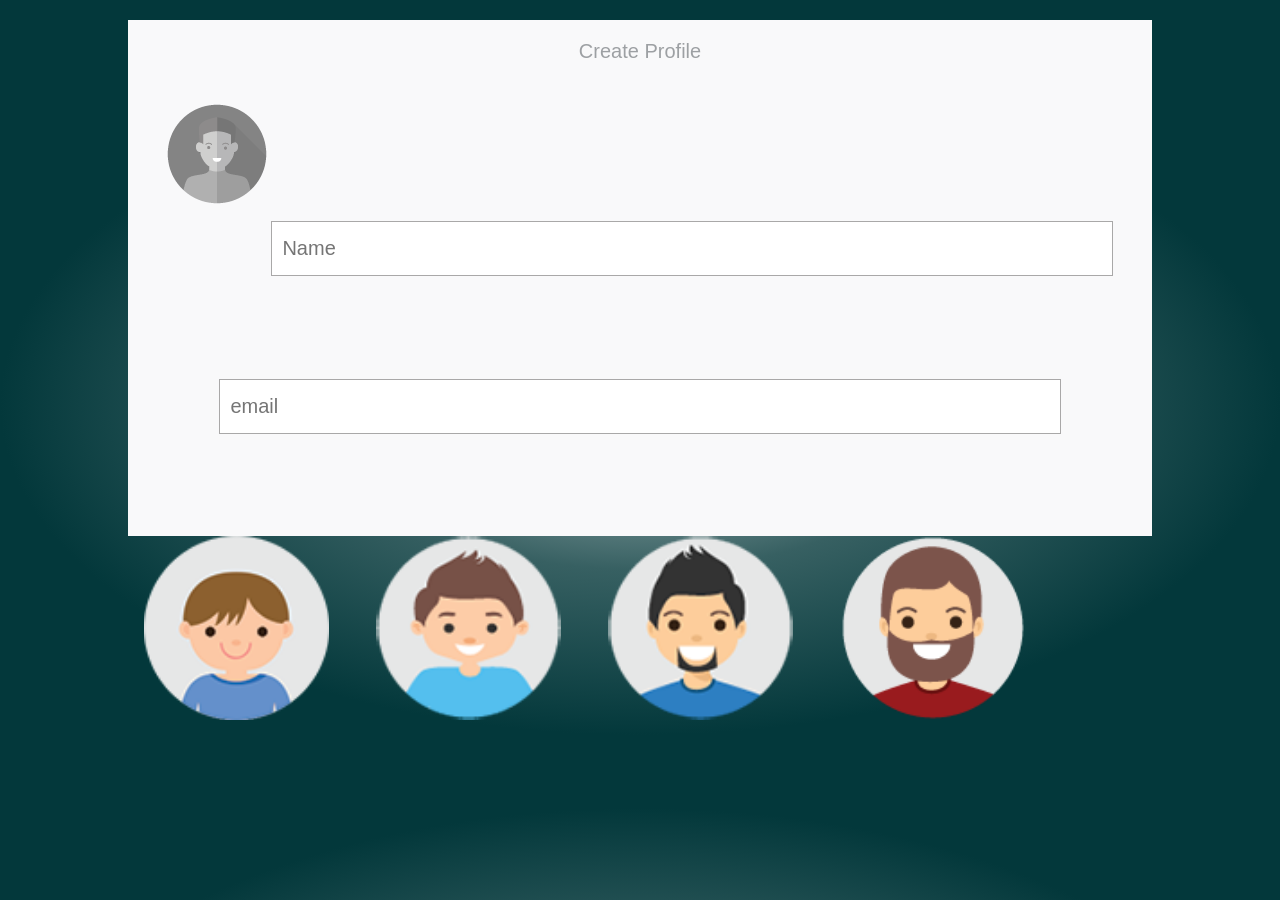
==== www/landingPage.html @ 3b5fb0a3 "profile page added" ====
<!DOCTYPE html>

<html>

<head>
    <meta charset="utf-8" />
    <meta name="format-detection" content="telephone=no" />
    <meta name="msapplication-tap-highlight" content="no" />
    <meta name="viewport" content="user-scalable=no, initial-scale=1, maximum-scale=1, minimum-scale=1, width=device-width" />
    <!-- This is a wide open CSP declaration. To lock this down for production, see below. -->
    <meta http-equiv="Content-Security-Policy" content="default-src * 'unsafe-inline'; style-src 'self' 'unsafe-inline'; media-src *" />
    <link rel="stylesheet" type="text/css" href="css/style.css" />
    <title>Brain Briker</title>
</head>

<body>

    <div class="profile">
        <h3>Create Profile</h3>
        <img src="img/default_profile.png" />
        <input type="text" name="fname" placeholder="Name">
        <input type="email" name="fname" placeholder="email">
        <ul class="ageLimit">
            <li><img src="img/7_12yrs.png" /></li>
            <li><img src="img/13_22yrs.png" /></li>
            <li><img src="img/23_30yrs.png" /></li>
            <li><img src="img/30+yrs.png" /></li>
        </ul>
    </div>
    <script type="text/javascript ">
        app.initialize();
        setTimeout(function() {
            window.location.href = 'spec.html'
        }, 5000);
    </script>
</body>

</html>
---- www/css/style.css ----
body {
        background: #376062;
        /* For browsers that do not support gradients */
        background: -webkit-radial-gradient(50% 55%, closest-side, #b8c8c8, #376062, #03383b);
        /* For Safari 5.1 to 6.0 */
        background: -o-radial-gradient(50% 55%, closest-side, #b8c8c8, #376062, #03383b);
        /* For Opera 11.1 to 12.0 */
        background: -moz-radial-gradient(50% 55%, closest-side, #b8c8c8, #376062, #03383b);
        /* For Firefox 3.6 to 15 */
        background: radial-gradient(50% 55%, closest-side, #b8c8c8, #376062, #03383b);
        /* Standard syntax */
        margin: 0px;
        padding: 0px;
    }
    
    .app {
        width: 315px;
        margin: 0px auto;
        background: url('../img/bg_elements.svg') repeat-y;
        background-position: 50% 50%;
    }
    
    .bbtext {
        padding: 20% 0% 5% 10%;
        margin: 0px auto;
    }
    
    .bbhead {
        padding: 0% 0% 10% 0%;
    }
    
    .spalashLogo {
        position: relative;
        float: right;
        padding: 0% 0% 30% 2%;
    }
    
    .profile {
        width: 80%;
        height: 80%;
        background-color: #f9f9fa;
        margin: 0px auto;
        text-align: center;
    }
    
    .profile h3 {
        font-family: Arial, Helvetica, sans-serif;
        font-size: 20px;
        color: #9da0a3;
        font-weight: 100;
        padding: 2% 0% 2% 0;
    }
    
    .profile input {
        width: 80%;
        margin: 0px auto;
        padding: 15px 10px;
        border: 1px solid #a9a8a8;
        font-size: 20px;
        margin-bottom: 10%;
        color: #f3715b;
    }
    
    .profile img {
        padding-bottom: 5%
    }
    
    .ageLimit {
        width: 106%;
        margin: 0px auto;
    }
    
    ul,
    ul li,
    .ageLimit ul,
    .ageLimit li {
        list-style: none;
        margin: 0px;
        padding: 0px;
        position: relative;
    }
    
    .ageLimit li {
        list-style: none;
        float: left;
        margin-right: 15px;
        position: relative;
        width: 20%;
    }
    
    .ageLimit li img {
        width: 85%;
    }
    
    .profile ul {
        position: relative;
    }
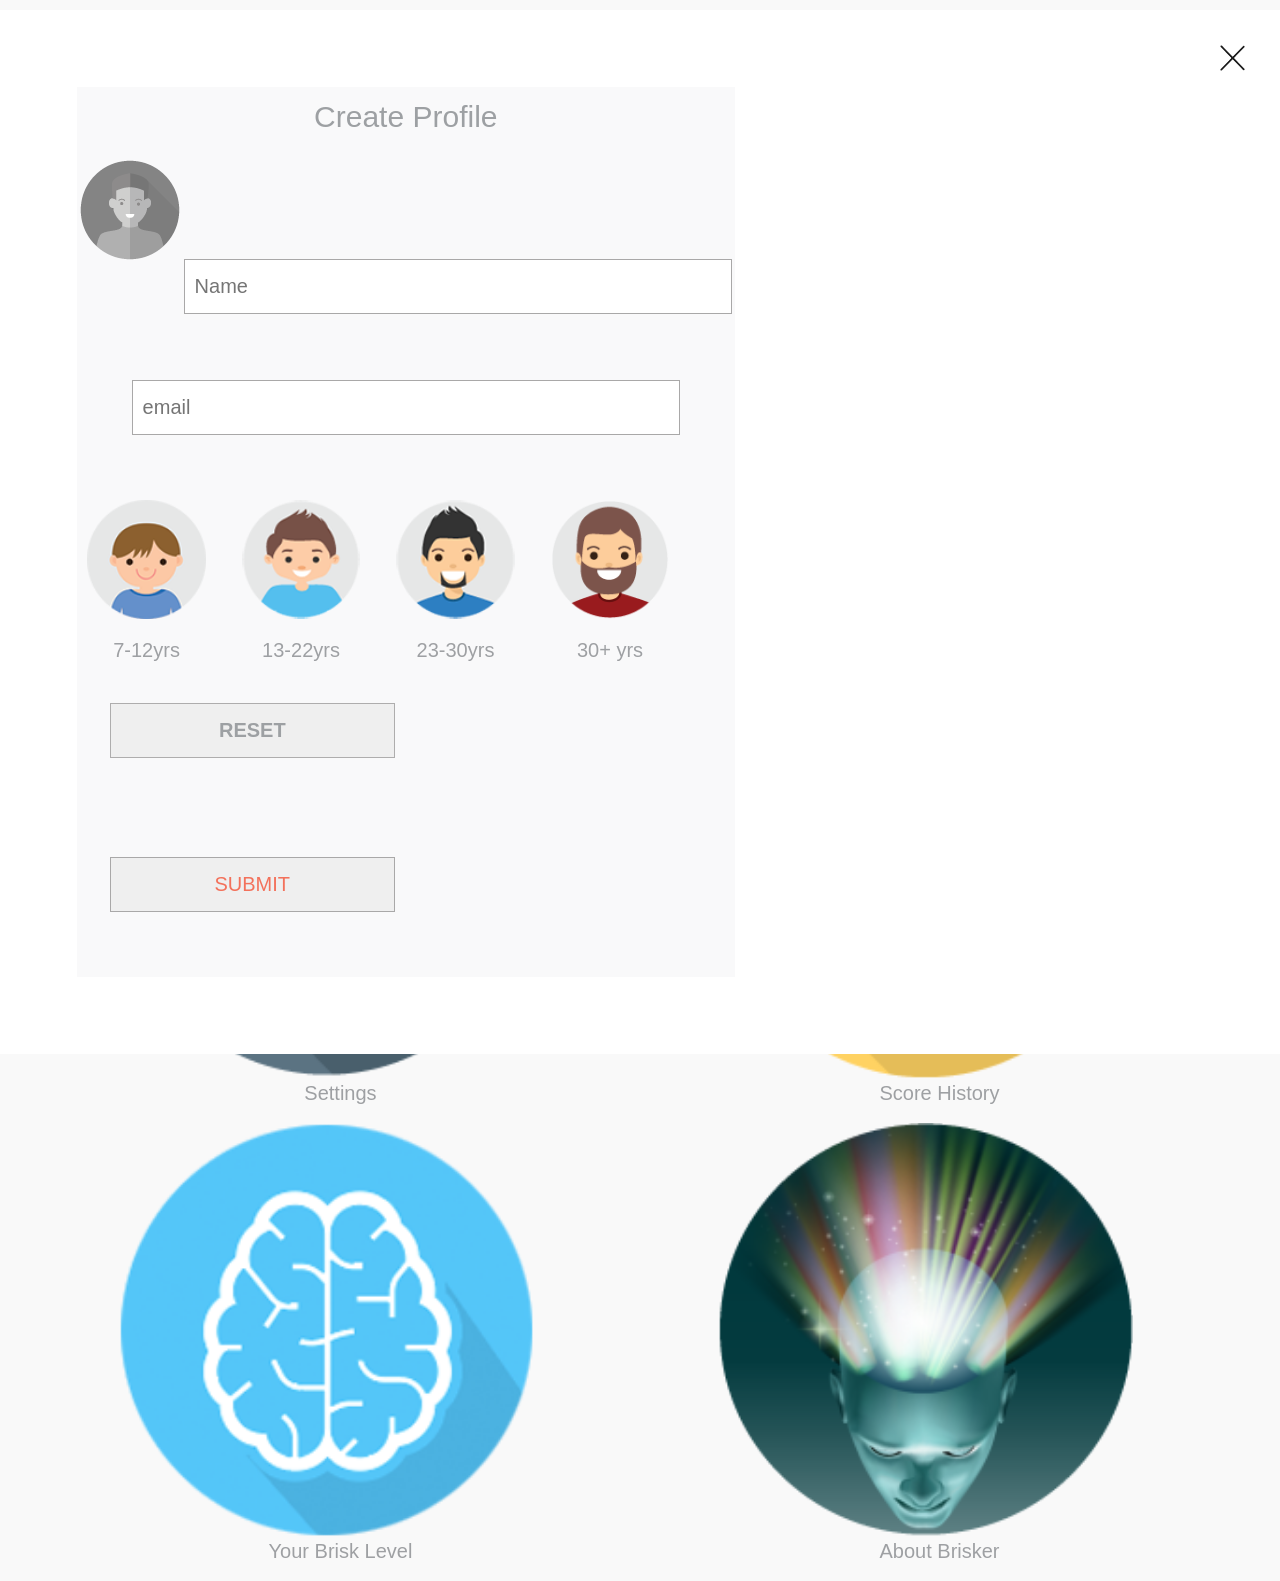
==== commit 864856dc: "list of games, landing page & profile pages added" ====
--- a/www/landingPage.html
+++ b/www/landingPage.html
@@ -13,25 +13,90 @@
     <title>Brain Briker</title>
 </head>
 
-<body>
-
-    <div class="profile">
-        <h3>Create Profile</h3>
-        <img src="img/default_profile.png" />
-        <input type="text" name="fname" placeholder="Name">
-        <input type="email" name="fname" placeholder="email">
-        <ul class="ageLimit">
-            <li><img src="img/7_12yrs.png" /></li>
-            <li><img src="img/13_22yrs.png" /></li>
-            <li><img src="img/23_30yrs.png" /></li>
-            <li><img src="img/30+yrs.png" /></li>
+<body class="landingpage">
+    <!--<button id="myBtn">Open Modal</button>-->
+    <img src="img/BB_orange_text.png" width="60%" />
+    <p>Welcom Guest</p>
+    <hr>
+    <div class="landingGround">
+        <ul>
+            <li class="gap">
+                <a href="listOfGames.html"><img src="img/listofgame.png" />
+                    <p>List of Games</p>
+                </a>
+            </li>
+            <li>
+                <a href="#" id="myBtn"><img src="img/profileicon.png" />
+                    <p>Profile</p>
+                </a>
+            </li>
+            <li class="gap"><img src="img/settingicon.png" />
+                <p>Settings</p>
+            </li>
+            <li><img src="img/scoreicon.png" />
+                <p>Score History</p>
+            </li>
+            <li class="gap"><img src="img/levelicon.png" />
+                <p>Your Brisk Level</p>
+            </li>
+            <li><img src="img/aboutbb.png" />
+                <p>About Brisker</p>
+            </li>
         </ul>
     </div>
+    <div id="myModal" class="modal">
+        <div class="profile">
+            <div class="closeBtn close"><img src="img/close.png" width="50%"></div>
+            <h3>Create Profile</h3>
+            <img src="img/default_profile.png" />
+            <input type="text" name="fname" placeholder="Name">
+            <input type="email" name="fname" placeholder="email">
+            <ul class="ageLimit">
+                <li><img src="img/7_12yrs.png" /><br>
+                    <p>7-12yrs</p>
+                </li>
+                <li><img src="img/13_22yrs.png" /><br>
+                    <p>13-22yrs</p>
+                </li>
+                <li><img src="img/23_30yrs.png" /><br>
+                    <p>23-30yrs</p>
+                </li>
+                <li><img src="img/30+yrs.png" /><br>
+                    <p>30+ yrs</p>
+                </li>
+            </ul>
+            <div>
+                <input type="button" value="RESET" class="btnreset" />
+                <input type="button" value="SUBMIT" class="btnsubmit" />
+            </div>
+        </div>
+    </div>
+
     <script type="text/javascript ">
-        app.initialize();
-        setTimeout(function() {
-            window.location.href = 'spec.html'
-        }, 5000);
+        var modal = document.getElementById('myModal');
+
+        // Get the button that opens the modal
+        var btn = document.getElementById("myBtn");
+
+        // Get the <span> element that closes the modal
+        var span = document.getElementsByClassName("close")[0];
+
+        // When the user clicks the button, open the modal 
+        btn.onclick = function() {
+            modal.style.display = "block";
+        }
+
+        // When the user clicks on <span> (x), close the modal
+        span.onclick = function() {
+            modal.style.display = "none";
+        }
+
+        // When the user clicks anywhere outside of the modal, close it
+        window.onclick = function(event) {
+            if (event.target == modal) {
+                modal.style.display = "none";
+            }
+        }
     </script>
 </body>
 
--- a/www/css/style.css
+++ b/www/css/style.css
@@ -1,97 +1,269 @@
-    body {
-        background: #376062;
-        /* For browsers that do not support gradients */
-        background: -webkit-radial-gradient(50% 55%, closest-side, #b8c8c8, #376062, #03383b);
-        /* For Safari 5.1 to 6.0 */
-        background: -o-radial-gradient(50% 55%, closest-side, #b8c8c8, #376062, #03383b);
-        /* For Opera 11.1 to 12.0 */
-        background: -moz-radial-gradient(50% 55%, closest-side, #b8c8c8, #376062, #03383b);
-        /* For Firefox 3.6 to 15 */
-        background: radial-gradient(50% 55%, closest-side, #b8c8c8, #376062, #03383b);
-        /* Standard syntax */
-        margin: 0px;
-        padding: 0px;
-    }
-    
-    .app {
-        width: 315px;
-        margin: 0px auto;
-        background: url('../img/bg_elements.svg') repeat-y;
-        background-position: 50% 50%;
-    }
-    
-    .bbtext {
-        padding: 20% 0% 5% 10%;
-        margin: 0px auto;
-    }
-    
-    .bbhead {
-        padding: 0% 0% 10% 0%;
-    }
-    
-    .spalashLogo {
-        position: relative;
-        float: right;
-        padding: 0% 0% 30% 2%;
-    }
-    
-    .profile {
-        width: 80%;
-        height: 80%;
-        background-color: #f9f9fa;
-        margin: 0px auto;
-        text-align: center;
-    }
-    
-    .profile h3 {
-        font-family: Arial, Helvetica, sans-serif;
-        font-size: 20px;
-        color: #9da0a3;
-        font-weight: 100;
-        padding: 2% 0% 2% 0;
-    }
-    
-    .profile input {
-        width: 80%;
-        margin: 0px auto;
-        padding: 15px 10px;
-        border: 1px solid #a9a8a8;
-        font-size: 20px;
-        margin-bottom: 10%;
-        color: #f3715b;
-    }
-    
-    .profile img {
-        padding-bottom: 5%
-    }
-    
-    .ageLimit {
-        width: 106%;
-        margin: 0px auto;
-    }
-    
-    ul,
-    ul li,
-    .ageLimit ul,
-    .ageLimit li {
-        list-style: none;
-        margin: 0px;
-        padding: 0px;
-        position: relative;
-    }
-    
-    .ageLimit li {
-        list-style: none;
-        float: left;
-        margin-right: 15px;
-        position: relative;
-        width: 20%;
-    }
-    
-    .ageLimit li img {
-        width: 85%;
-    }
-    
-    .profile ul {
-        position: relative;
-    }+        body {
+            background: #376062;
+            /* For browsers that do not support gradients */
+            background: -webkit-radial-gradient(50% 55%, closest-side, #b8c8c8, #376062, #03383b);
+            /* For Safari 5.1 to 6.0 */
+            background: -o-radial-gradient(50% 55%, closest-side, #b8c8c8, #376062, #03383b);
+            /* For Opera 11.1 to 12.0 */
+            background: -moz-radial-gradient(50% 55%, closest-side, #b8c8c8, #376062, #03383b);
+            /* For Firefox 3.6 to 15 */
+            background: radial-gradient(50% 55%, closest-side, #b8c8c8, #376062, #03383b);
+            /* Standard syntax */
+            margin: 0px;
+            padding: 0px;
+        }
+        
+        .app {
+            width: 315px;
+            margin: 0px auto;
+            background: url('../img/bg_elements.svg') repeat-y;
+            background-position: 50% 50%;
+        }
+        
+        .bbtext {
+            padding: 20% 0% 5% 10%;
+            margin: 0px auto;
+        }
+        
+        .bbhead {
+            padding: 0% 0% 10% 0%;
+        }
+        
+        .spalashLogo {
+            position: relative;
+            float: right;
+            padding: 0% 0% 30% 2%;
+        }
+        
+        .profile {
+            background-color: #f9f9fa;
+            margin: 6%;
+            text-align: center;
+            float: left;
+        }
+        
+        .profile h3 {
+            font-family: Arial, Helvetica, sans-serif;
+            font-size: 30px;
+            color: #9da0a3;
+            font-weight: 100;
+            padding: 0% 0% 2% 0;
+            line-height: 0px;
+        }
+        
+        .profile input {
+            width: 80%;
+            margin: 0px auto;
+            padding: 15px 10px;
+            border: 1px solid #a9a8a8;
+            font-size: 20px;
+            margin-bottom: 10%;
+            color: #f3715b;
+        }
+        
+        .profile img {
+            padding-bottom: 5%
+        }
+        
+        .ageLimit {
+            width: 106%;
+            margin: 0px auto;
+        }
+        
+        ul,
+        ul li,
+        .ageLimit ul,
+        .ageLimit li {
+            list-style: none;
+            margin: 0px;
+            padding: 0px;
+            position: relative;
+        }
+        
+        .ageLimit li {
+            list-style: none;
+            float: left;
+            margin-right: 15px;
+            position: relative;
+            width: 20%;
+        }
+        
+        .ageLimit li img {
+            width: 85%;
+        }
+        
+        .profile ul {
+            position: relative;
+        }
+        
+        .btnreset {
+            font-weight: bold;
+            font-family: Arial, Helvetica, sans-serif;
+            color: #9da0a3 !important;
+            border: 1px solid #aeadad !important;
+            width: 40% !important;
+            float: left;
+            margin: 5% 5% 10% 5%!important;
+        }
+        
+        .btnsubmit {
+            width: 40%!important;
+            float: left;
+            margin: 5% 5% 10% 5%!important;
+        }
+        
+        .closeBtn {
+            position: absolute;
+            float: right;
+            text-align: right;
+            right: 35px;
+            top: 35px;
+        }
+        
+        .modal {
+            display: block;
+            position: fixed;
+            z-index: 1;
+            overflow: auto;
+            background: #FFF;
+            width: 100%;
+            top: 10px;
+            left: 0px;
+        }
+        
+        .modal-content {
+            background-color: #fefefe;
+            margin: auto;
+            padding: 20px;
+            border: 1px solid #888;
+            width: 80%;
+        }
+        /* The Close Button */
+        
+        .close:hover,
+        .close:focus {
+            color: #000;
+            text-decoration: none;
+            cursor: pointer;
+        }
+        
+        .landingpage {
+            background: #f9f9f9!important;
+            margin: 5%;
+        }
+        
+        .landingpage p {
+            color: #9ea0a3;
+            font-family: Arial, Helvetica, sans-serif;
+            font-size: 20px;
+            line-height: 0px;
+        }
+        
+        hr {
+            display: block;
+            margin-top: 0.5em;
+            margin-bottom: 0.5em;
+            margin-left: auto;
+            margin-right: auto;
+            border-style: inset;
+            border-width: 1px;
+        }
+        
+        .landingGround ul,
+        .landingGround ul li {
+            padding: 0px;
+            margin: 0px;
+        }
+        
+        .landingGround ul li {
+            list-style: none;
+            float: left;
+            width: 48%;
+        }
+        
+        .landingGround ul li img {
+            width: 75%;
+            padding-left: 10%;
+        }
+        
+        .landingGround ul li p {
+            width: 100%;
+            text-align: center;
+            position: relative;
+            top: -10px;
+        }
+        
+        .gap {
+            margin-right: 4%!important;
+        }
+        
+        .landingGround ul li a {
+            text-decoration: none;
+        }
+        
+        .gameList {
+            clear: both;
+            width: 100%;
+            padding: 5% 0%;
+        }
+        
+        .gameList img {}
+        
+        .gameName {
+            float: right;
+            width: 65%;
+        }
+        
+        .gameName img {
+            position: relative;
+            top: 5%;
+        }
+        
+        .w3-light-grey,
+        .w3-hover-light-grey:hover,
+        .w3-light-gray,
+        .w3-hover-light-gray:hover {
+            color: #000!important;
+            background-color: #dcddde!important;
+            height: 16px;
+        }
+        
+        .w3-round-xlarge {
+            border-radius: 5px;
+        }
+        
+        .w3-blue,
+        .w3-hover-blue:hover {
+            color: #fff!important;
+            background-color: #b0cb00!important;
+            height: 16px;
+        }
+        
+        .w3-container,
+        .w3-panel {
+            padding: 0.01em 16px;
+        }
+        
+        *,
+        *:before,
+        *:after {
+            box-sizing: inherit;
+        }
+        
+        .gameName p {
+            font-size: 12px;
+        }
+        
+        .gameName .statusbar {
+            float: left;
+        }
+        
+        .gameName .statusbar {
+            margin-top: 10%;
+        }
+        
+        .gameName .lock {
+            margin-top: 15%;
+            left: 10%;
+            position: relative;
+        }
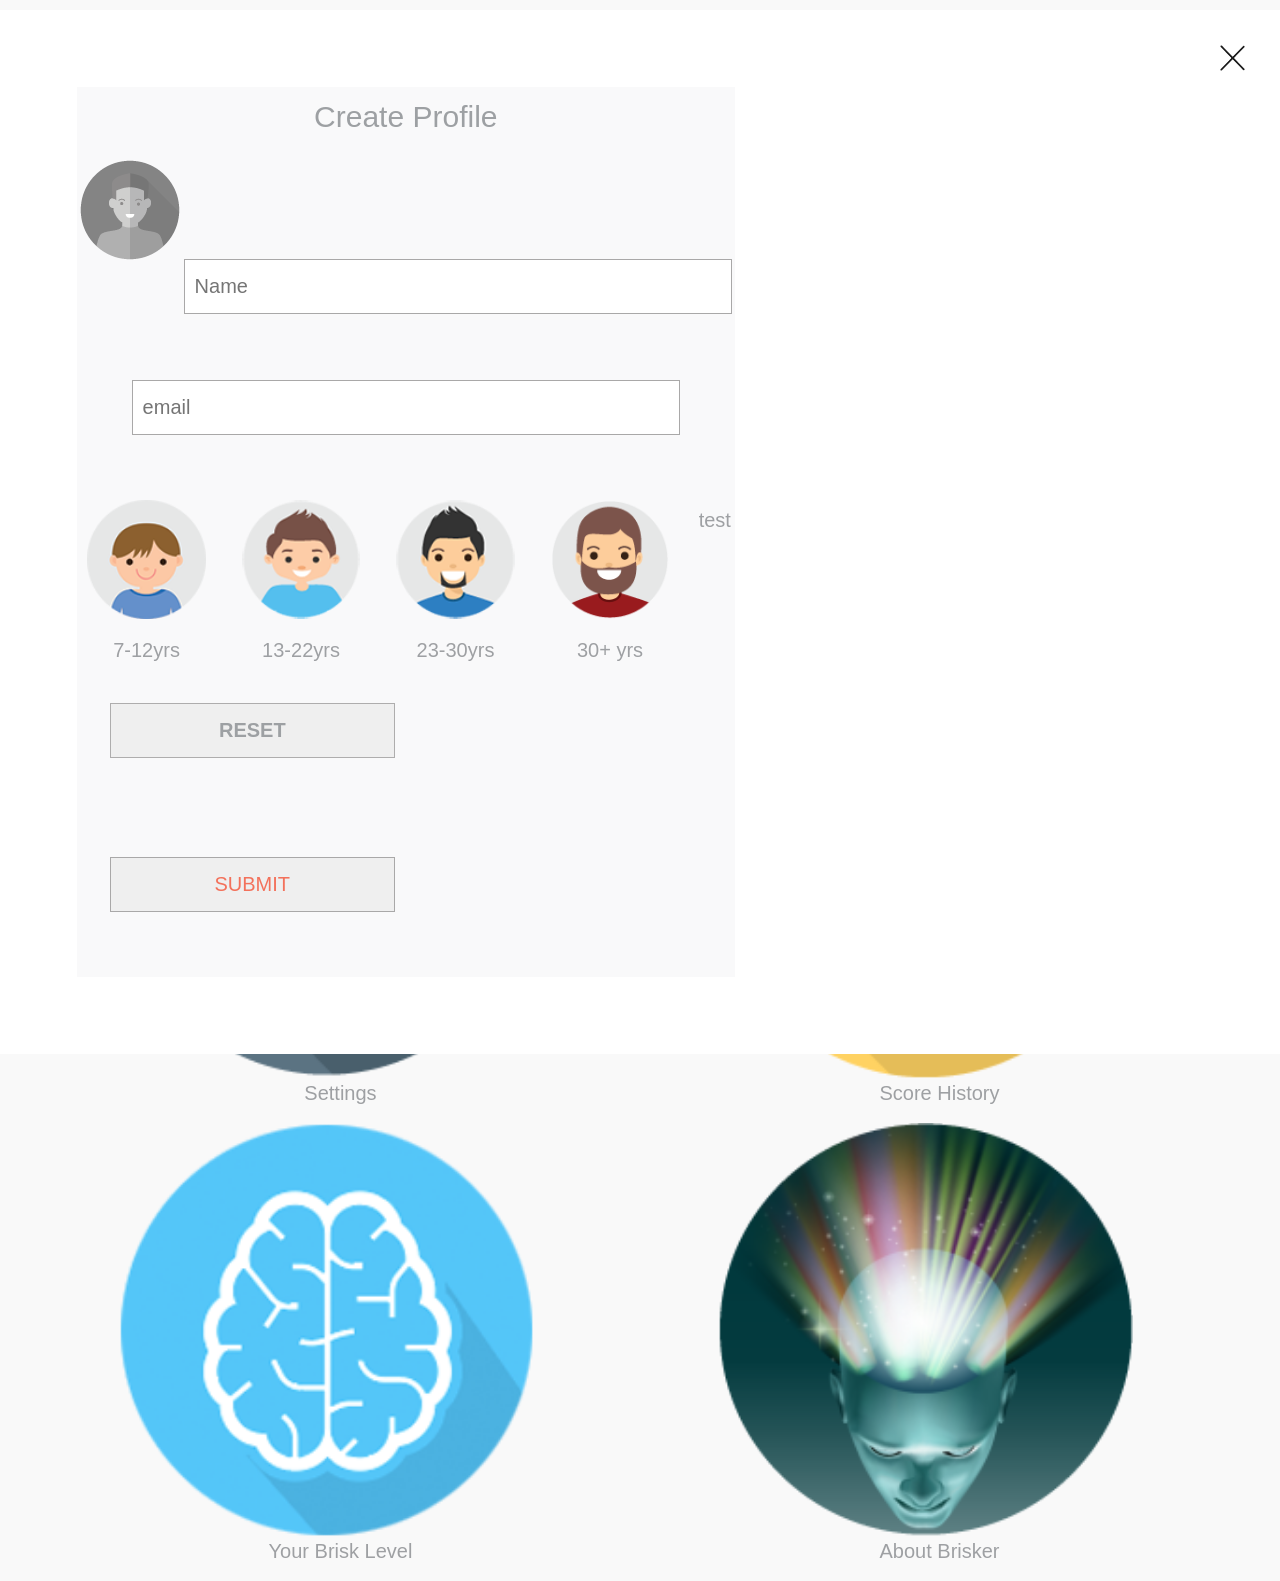
==== commit ac021880: "local stroage added" ====
--- a/www/landingPage.html
+++ b/www/landingPage.html
@@ -10,7 +10,46 @@
     <!-- This is a wide open CSP declaration. To lock this down for production, see below. -->
     <meta http-equiv="Content-Security-Policy" content="default-src * 'unsafe-inline'; style-src 'self' 'unsafe-inline'; media-src *" />
     <link rel="stylesheet" type="text/css" href="css/style.css" />
+    <script type="text/javascript" src="js/jquery-1.8.2.min.js"></script>
     <title>Brain Briker</title>
+    <!-- <script>
+
+
+        window.onload = function() {
+            document.addEventListener("deviceready", init, true);
+        }
+
+        function init() {
+            alert("Your data is stored successfuly");
+            document.getElementById("btnSave").addEventListener("click", saveData, true);
+            document.getElementById("btnGet").addEventListener("click", getData,
+                true);
+        }
+
+        function saveData() {
+            alert("Your data is stored successfuly");
+            var username = document.getElementById("username").value;
+            var email = document.getElementById("email").value;
+            window.localStorage.setItem("uname", username);
+            window.localStorage.setItem("em",
+                email);
+        }
+
+        function getData() {
+            var output = "Your user name is " + window.localStorage.getItem("uname") + " and your email is " + window.localStorage.getItem("em");
+            document.getElementById("result").innerHTML = output;
+        }
+    </script>-->
+    <script type="text/javascript">
+        $(function() {
+            $('#btnSave').click(function() {
+                window.localStorage.setItem("name", $('#username').val());
+                var pname = window.localStorage.getItem("name");
+                console.log(pname);
+                document.getElementById("result").innerHTML = pname;
+            });
+        });
+    </script>
 </head>
 
 <body class="landingpage">
@@ -49,8 +88,8 @@
             <div class="closeBtn close"><img src="img/close.png" width="50%"></div>
             <h3>Create Profile</h3>
             <img src="img/default_profile.png" />
-            <input type="text" name="fname" placeholder="Name">
-            <input type="email" name="fname" placeholder="email">
+            <input type="text" name="fname" placeholder="Name" id="username">
+            <input type="email" name="fname" placeholder="email" id="email">
             <ul class="ageLimit">
                 <li><img src="img/7_12yrs.png" /><br>
                     <p>7-12yrs</p>
@@ -65,9 +104,10 @@
                     <p>30+ yrs</p>
                 </li>
             </ul>
+            <p id="result">test</p>
             <div>
-                <input type="button" value="RESET" class="btnreset" />
-                <input type="button" value="SUBMIT" class="btnsubmit" />
+                <input type="button" value="RESET" class="btnreset" id="btnGet" />
+                <input type="button" value="SUBMIT" class="btnsubmit" id="btnSave" />
             </div>
         </div>
     </div>
@@ -98,6 +138,7 @@
             }
         }
     </script>
+
 </body>
 
 </html>
